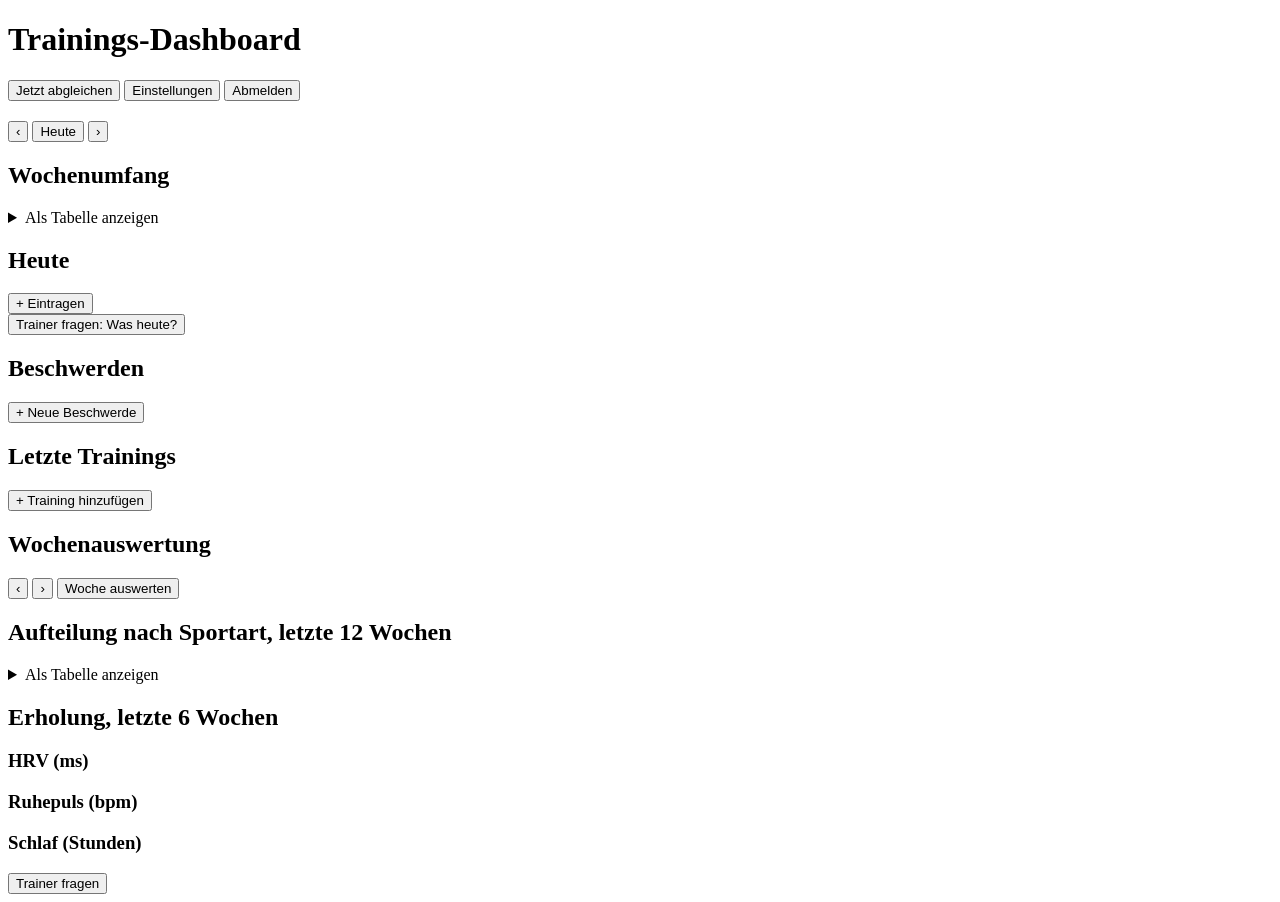
==== app/static/index.html @ 94ea367d "Trainings-Dashboard: Garmin, Plan, Auswertung, Trainer, Google Kalender, WHOOP Co-Authored-By: Claud" ====
<!DOCTYPE html>
<html lang="de">
<head>
<meta charset="utf-8">
<meta name="viewport" content="width=device-width, initial-scale=1">
<meta name="robots" content="noindex">
<title>Trainings-Dashboard</title>
<link rel="stylesheet" href="/static/style.css">
</head>
<body>
<header class="topbar">
  <div>
    <h1 id="race-name">Trainings-Dashboard</h1>
    <p id="sync-status" class="muted"></p>
  </div>
  <div class="actions">
    <button id="btn-sync">Jetzt abgleichen</button>
    <button id="btn-settings">Einstellungen</button>
    <button id="btn-logout">Abmelden</button>
  </div>
</header>

<div id="banner" class="banner" role="status" hidden></div>

<main>
  <section class="stats" id="stats" aria-label="Überblick"></section>

  <div class="home">
  <section class="card calendar-card">
    <div class="section-head">
      <h2 id="month-title" class="month-title"></h2>
      <div class="actions">
        <button id="prev-month" aria-label="Voriger Monat">‹</button>
        <button id="this-month">Heute</button>
        <button id="next-month" aria-label="Nächster Monat">›</button>
      </div>
    </div>
    <div class="calendar" id="calendar"></div>
    <div class="legend" id="sport-legend"></div>
  </section>

    <div class="home-side">
  <section class="card">
    <div class="section-head">
      <h2>Wochenumfang</h2>
      <div class="filters">
        <div class="segmented" id="weekly-sport" role="group" aria-label="Sportart"></div>
        <div class="segmented" id="weekly-metric" role="group" aria-label="Messgröße"></div>
        <div class="segmented" id="weekly-range" role="group" aria-label="Zeitraum"></div>
      </div>
    </div>
    <div class="weekly-hero">
      <div class="k" id="weekly-label"></div>
      <div class="value" id="weekly-value"></div>
      <div class="note" id="weekly-note"></div>
    </div>
    <div id="chart-weekly" class="chart"></div>
    <details class="table-view"><summary>Als Tabelle anzeigen</summary><div id="weekly-table"></div></details>
  </section>

      <section class="card today-card">
        <div class="section-head">
          <h2 id="today-title">Heute</h2>
          <button id="today-add" type="button">+ Eintragen</button>
        </div>
        <div id="today-entries"></div>
        <div id="today-recovery" class="today-recovery"></div>
        <button id="today-ask" class="primary today-ask" type="button">Trainer fragen: Was heute?</button>
      </section>

      <section class="card complaints-card">
        <div class="section-head">
          <h2>Beschwerden</h2>
          <button id="complaint-new" type="button">+ Neue Beschwerde</button>
        </div>
        <div id="complaints"></div>
      </section>
    </div>
  </div>

  <div class="columns">
    <section class="card">
      <div class="section-head"><h2>Letzte Trainings</h2><button id="btn-add-activity" class="primary">+ Training hinzufügen</button></div>
      <div id="recent"></div>
    </section>

    <section class="card">
      <div class="section-head">
        <h2 id="week-title">Wochenauswertung</h2>
        <div class="actions">
          <button id="prev-week" aria-label="Vorige Woche">‹</button>
          <button id="next-week" aria-label="Nächste Woche">›</button>
          <button id="btn-week" class="primary">Woche auswerten</button>
        </div>
      </div>
      <div id="week-analysis" class="analysis"></div>
    </section>
  </div>

  <section class="card">
    <div class="section-head"><h2>Aufteilung nach Sportart, letzte 12 Wochen</h2></div>
    <div id="chart-volume" class="chart"></div>
    <div class="legend" id="volume-legend"></div>
    <details class="table-view"><summary>Als Tabelle anzeigen</summary><div id="volume-table"></div></details>
  </section>

  <section class="card">
    <div class="section-head"><h2>Erholung, letzte 6 Wochen</h2></div>
    <div class="small-multiples">
      <div id="chart-recovery-box" hidden><h3>WHOOP Recovery (%)</h3><div id="chart-recovery" class="chart small"></div></div>
      <div><h3 id="chart-hrv-title">HRV (ms)</h3><div id="chart-hrv" class="chart small"></div></div>
      <div><h3>Ruhepuls (bpm)</h3><div id="chart-rhr" class="chart small"></div></div>
      <div><h3>Schlaf (Stunden)</h3><div id="chart-sleep" class="chart small"></div></div>
    </div>
  </section>
</main>

<div id="tooltip" class="tooltip" hidden></div>

<button id="trainer-open" class="trainer-fab primary" type="button">Trainer fragen</button>

<aside id="trainer" class="trainer" aria-label="Dein Trainer" hidden>
  <header class="trainer-head">
    <div>
      <h2>Dein Trainer</h2>
      <p class="muted">Kennt deine Daten und deinen Plan</p>
    </div>
    <div class="actions">
      <button id="trainer-knowledge" type="button">Wissen</button>
      <button id="trainer-clear" type="button">Neuer Chat</button>
      <button id="trainer-close" class="close" type="button" aria-label="Schließen">×</button>
    </div>
  </header>
  <div id="chat-log" class="chat-log" role="log" aria-live="polite"></div>
  <p id="chat-error" class="error chat-error" role="alert" hidden></p>
  <form id="chat-form" class="chat-form">
    <label class="sr-only" for="chat-input">Nachricht an deinen Trainer</label>
    <textarea id="chat-input" rows="2" maxlength="4000" placeholder="Frag deinen Trainer oder lass dir die nächste Woche planen"></textarea>
    <button id="chat-send" class="primary" type="submit">Senden</button>
  </form>
</aside>

<dialog id="day-dialog">
  <div class="dialog-head"><h2 id="day-title"></h2><button class="close" data-close aria-label="Schließen">×</button></div>
  <div id="day-entries"></div>
  <button type="button" id="day-add-activity">+ Absolviertes Training eintragen</button>
  <form id="plan-form">
    <h3 id="plan-form-title">Training eintragen</h3>
    <div class="form-grid">
      <label>Sportart<select id="plan-sport"></select></label>
      <label>Datum<input id="plan-date" type="date" required></label>
      <label class="wide">Titel<input id="plan-title" maxlength="120" placeholder="z. B. Lange Radausfahrt"></label>
      <label>Dauer (Min.)<input id="plan-duration" type="number" min="0" max="1440"></label>
      <label>Distanz (km)<input id="plan-distance" type="number" min="0" max="1000" step="0.1"></label>
      <label class="wide">Intensität<input id="plan-intensity" maxlength="60" placeholder="z. B. Zone 2, 4 × 8 Min. Schwelle"></label>
      <label class="wide">Notizen<textarea id="plan-notes" rows="2" maxlength="2000"></textarea></label>
    </div>
    <p id="plan-error" class="error" role="alert" hidden></p>
    <div class="actions end">
      <button type="button" id="plan-delete" class="danger" hidden>Löschen</button>
      <button type="button" id="plan-cancel" hidden>Abbrechen</button>
      <button type="submit" class="primary">Speichern</button>
    </div>
  </form>
</dialog>

<dialog id="activity-dialog">
  <div class="dialog-head"><h2 id="activity-title"></h2><button class="close" data-close aria-label="Schließen">×</button></div>
  <p id="activity-sub" class="muted"></p>
  <div id="activity-metrics" class="metrics"></div>
  <div id="activity-plan"></div>
  <label class="note-field">Deine Notizen für die Auswertung
    <textarea id="activity-note" rows="5" maxlength="4000" placeholder="Wie hat es sich angefühlt? Beine, Schlaf, Wetter, Ernährung, Beschwerden, was immer Claude wissen soll."></textarea>
  </label>
  <p id="note-state" class="muted"></p>
  <div class="section-head"><h3>Auswertung</h3><button id="activity-analyze" class="primary">Auswerten</button></div>
  <div id="activity-analysis" class="analysis"></div>
  <div id="activity-laps"></div>
  <div id="activity-manual" class="actions end" hidden>
    <button type="button" id="activity-delete" class="danger">Löschen</button>
    <button type="button" id="activity-edit">Bearbeiten</button>
  </div>
</dialog>

<dialog id="complaint-dialog">
  <div class="dialog-head"><h2 id="complaint-title">Neue Beschwerde</h2><button class="close" data-close aria-label="Schließen">×</button></div>
  <form id="complaint-form">
    <div class="form-grid">
      <label>Was und wo?<input id="complaint-name" required maxlength="120" placeholder="z. B. Achillessehne links"></label>
      <label>Seit wann?<input id="complaint-start" type="date" required></label>
      <label class="wide">Woher kommt es vermutlich?
        <textarea id="complaint-cause" rows="2" maxlength="2000" placeholder="z. B. Umfang zu schnell gesteigert, neue Schuhe, Tennis"></textarea>
      </label>
      <label class="wide complaint-first">Wie ist es gerade?
        <textarea id="complaint-text" rows="3" maxlength="2000"></textarea>
      </label>
    </div>
    <p id="complaint-error" class="error" role="alert" hidden></p>
    <div class="actions end">
      <button type="button" id="complaint-delete" class="danger" hidden>Ganz löschen</button>
      <button type="submit" class="primary">Speichern</button>
    </div>
  </form>
</dialog>

<dialog id="knowledge-dialog">
  <div class="dialog-head"><h2>Wissen deines Trainers</h2><button class="close" data-close aria-label="Schließen">×</button></div>
  <p class="muted">Übertrage hierher, was in deinem Claude-Projekt steht. Der Trainer nutzt es bei jeder Antwort. Es ist eine Kopie: Änderungen im Claude-Projekt kommen nicht automatisch hier an.</p>
  <form id="instructions-form">
    <label>Projektanweisungen
      <textarea id="knowledge-instructions" rows="7" maxlength="20000" placeholder="Hier die Anweisungen aus deinem Projekt einfügen, zum Beispiel Ziele, Zielzeit, Regeln für den Trainer"></textarea>
    </label>
    <p id="instructions-state" class="muted"></p>
    <div class="actions end"><button type="submit" class="primary">Anweisungen speichern</button></div>
  </form>
  <h3 class="knowledge-head">Dateien und Texte</h3>
  <div id="knowledge-list"></div>
  <p id="knowledge-warning" class="error" hidden></p>
  <label class="file-button">Dateien hochladen (PDF, TXT, MD, CSV)
    <input id="knowledge-files" type="file" multiple accept=".pdf,.txt,.md,.markdown,.csv,.tsv,.json">
  </label>
  <form id="knowledge-form">
    <div class="form-grid">
      <label class="wide">Titel<input id="knowledge-title" maxlength="120" required placeholder="z. B. Streckeninfos Musterstadt"></label>
      <label class="wide">Text einfügen<textarea id="knowledge-content" rows="4" required></textarea></label>
    </div>
    <div class="actions end"><button type="submit">Text hinzufügen</button></div>
  </form>
  <p id="knowledge-error" class="error" role="alert" hidden></p>
</dialog>

<dialog id="manual-dialog">
  <div class="dialog-head"><h2 id="manual-title">Training hinzufügen</h2><button class="close" data-close aria-label="Schließen">×</button></div>
  <form id="manual-form">
    <div class="form-grid">
      <label>Sportart<select id="manual-sport"></select></label>
      <label>Titel<input id="manual-name" maxlength="120" placeholder="z. B. Freiwasser"></label>
      <label>Datum<input id="manual-date" type="date" required></label>
      <label>Uhrzeit<input id="manual-time" type="time" required></label>
      <label>Dauer<input id="manual-duration" required inputmode="numeric" placeholder="90 oder 1:30"></label>
      <label>Distanz (km)<input id="manual-distance" type="number" min="0" max="1000" step="0.01"></label>
      <label>Ø Puls<input id="manual-hr" type="number" min="30" max="250"></label>
      <label>Max. Puls<input id="manual-maxhr" type="number" min="30" max="250"></label>
      <label>Ø Leistung (W)<input id="manual-power" type="number" min="0" max="2500"></label>
      <label>Höhenmeter<input id="manual-elevation" type="number" min="0" max="20000"></label>
      <label class="wide">Deine Notizen für die Auswertung
        <textarea id="manual-note" rows="5" maxlength="4000" placeholder="Wie lief es, wie hat es sich angefühlt? Je mehr du schreibst, desto genauer die Auswertung."></textarea>
      </label>
    </div>
    <p id="manual-hint" class="muted">Nach dem Speichern wertet Claude das Training automatisch aus.</p>
    <p id="manual-error" class="error" role="alert" hidden></p>
    <div class="actions end"><button type="submit" class="primary">Speichern</button></div>
  </form>
</dialog>

<dialog id="settings-dialog">
  <div class="dialog-head"><h2>Einstellungen</h2><button class="close" data-close aria-label="Schließen">×</button></div>
  <form id="settings-form">
    <h3>Rennen</h3>
    <div class="form-grid">
      <label>Name<input id="set-race-name" required maxlength="80"></label>
      <label>Datum<input id="set-race-date" type="date" required></label>
      <label class="wide">Infos für die Auswertung
        <textarea id="set-notes" rows="4" maxlength="4000" placeholder="z. B. Zielzeit, FTP, Laufschwelle, Stärken und Schwächen, Verletzungen, verfügbare Stunden pro Woche"></textarea>
      </label>
    </div>
    <div class="actions end"><button type="submit" class="primary">Speichern</button></div>
  </form>
  <p id="backup-state" class="muted backup-state"></p>
  <div id="calendar-terms" class="settings-block" hidden>
    <h3>Was zählt aus Google als Training?</h3>
    <p class="muted">Erkannt werden Wörter wie Schwimmen, Rad, Kickr, Lauf, Gym, Kraft, Tennis oder Koppel. Hier korrigierst du das, ein Begriff pro Zeile.</p>
    <div class="form-grid">
      <label>Zählt auch als Training<textarea id="terms-training" rows="3" maxlength="2000" placeholder="z. B. Bouldern"></textarea></label>
      <label>Zählt nicht als Training<textarea id="terms-ignore" rows="3" maxlength="2000" placeholder="z. B. Training Firma"></textarea></label>
    </div>
    <p id="terms-state" class="muted"></p>
    <div class="actions end">
      <button type="button" id="calendar-unhide" hidden></button>
      <button type="button" id="terms-save">Begriffe speichern</button>
    </div>
  </div>
  <form id="calendar-form" class="settings-block">
    <h3>Google Kalender</h3>
    <p id="calendar-state" class="muted"></p>
    <label>Geheime Adresse im iCal-Format
      <textarea id="set-calendar" rows="2" autocomplete="off" spellcheck="false" required placeholder="https://calendar.google.com/calendar/ical/…/basic.ics"></textarea>
    </label>
    <p class="muted">In Google Kalender am Computer: Einstellungen, links deinen Kalender wählen, dann „Kalender integrieren“ und „Geheime Adresse im iCal-Format“ kopieren. Bei mehreren Kalendern eine Adresse pro Zeile. Der Zugriff ist nur lesend. Trainings erscheinen im Kalender, alle anderen Termine sieht nur der Trainer, und zwar nur mit Titel und Uhrzeit. Wer die Adresse kennt, kann deinen Kalender lesen, gib sie also nicht weiter.</p>
    <p id="calendar-error" class="error" role="alert" hidden></p>
    <div class="actions end">
      <button type="button" id="calendar-remove" class="danger" hidden>Verbindung trennen</button>
      <button type="submit" class="primary">Prüfen und speichern</button>
    </div>
  </form>
  <form id="whoop-form" class="settings-block">
    <h3>WHOOP</h3>
    <p id="whoop-state" class="muted"></p>
    <details id="whoop-help">
      <summary>So richtest du den Zugang einmalig ein</summary>
      <ol class="muted whoop-steps">
        <li>Melde dich im <a href="https://developer-dashboard.whoop.com" target="_blank" rel="noopener noreferrer">WHOOP Developer Dashboard</a> mit deinem WHOOP-Konto an und lege ein Team und eine App an.</li>
        <li>Als Redirect URL trägst du genau diese Adresse ein: <code id="whoop-redirect"></code></li>
        <li>Wähle die Berechtigungen read:recovery, read:cycles und read:sleep.</li>
        <li>Kopiere Client ID und Client Secret hierher und klicke auf „Mit WHOOP verbinden“. Danach meldest du dich bei WHOOP an und gibst den Zugriff frei.</li>
      </ol>
    </details>
    <div class="form-grid">
      <label>Client ID<input id="set-whoop-id" autocomplete="off" spellcheck="false" required maxlength="200"></label>
      <label>Client Secret<input id="set-whoop-secret" type="password" autocomplete="off" maxlength="500"></label>
    </div>
    <p class="muted">Der Zugriff ist nur lesend: Recovery, HRV, Ruhepuls, Schlaf und Tagesbelastung. Das Secret wird nie wieder angezeigt.</p>
    <p id="whoop-error" class="error" role="alert" hidden></p>
    <div class="actions end">
      <button type="button" id="whoop-remove" class="danger" hidden>Verbindung trennen</button>
      <button type="submit" class="primary">Mit WHOOP verbinden</button>
    </div>
  </form>
  <form id="key-form">
    <h3>Garmin-Verbindung</h3>
    <p id="key-state" class="muted"></p>
    <div id="key-expiry-box" class="key-expiry">
      <label>Aktueller Key läuft ab am<input id="set-key-expiry" type="date"></label>
      <button type="button" id="key-expiry-save">Datum speichern</button>
      <p id="key-expiry-state" class="muted"></p>
    </div>
    <div class="form-grid">
      <label>Personal API Key<input id="set-key" type="password" autocomplete="off" required></label>
      <label>Bei Garmin gewählte Laufzeit
        <select id="set-key-days">
          <option value="">Weiß ich nicht</option>
          <option value="30">30 Tage</option>
          <option value="90">90 Tage</option>
          <option value="180">180 Tage</option>
          <option value="365" selected>365 Tage</option>
        </select>
      </label>
    </div>
    <p class="muted">Den Key erstellst du in Garmin Connect unter <a href="https://connect.garmin.com/app/settings/personalApiToken" target="_blank" rel="noopener noreferrer">Personal API Key</a>. Er wird vor dem Speichern bei Garmin geprüft und danach nie wieder angezeigt.</p>
    <p id="key-error" class="error" role="alert" hidden></p>
    <div class="actions end">
      <button type="button" id="key-remove" class="danger" hidden>Key entfernen</button>
      <button type="submit" class="primary">Key prüfen und speichern</button>
    </div>
  </form>
</dialog>

<script src="/static/app.js"></script>
</body>
</html>
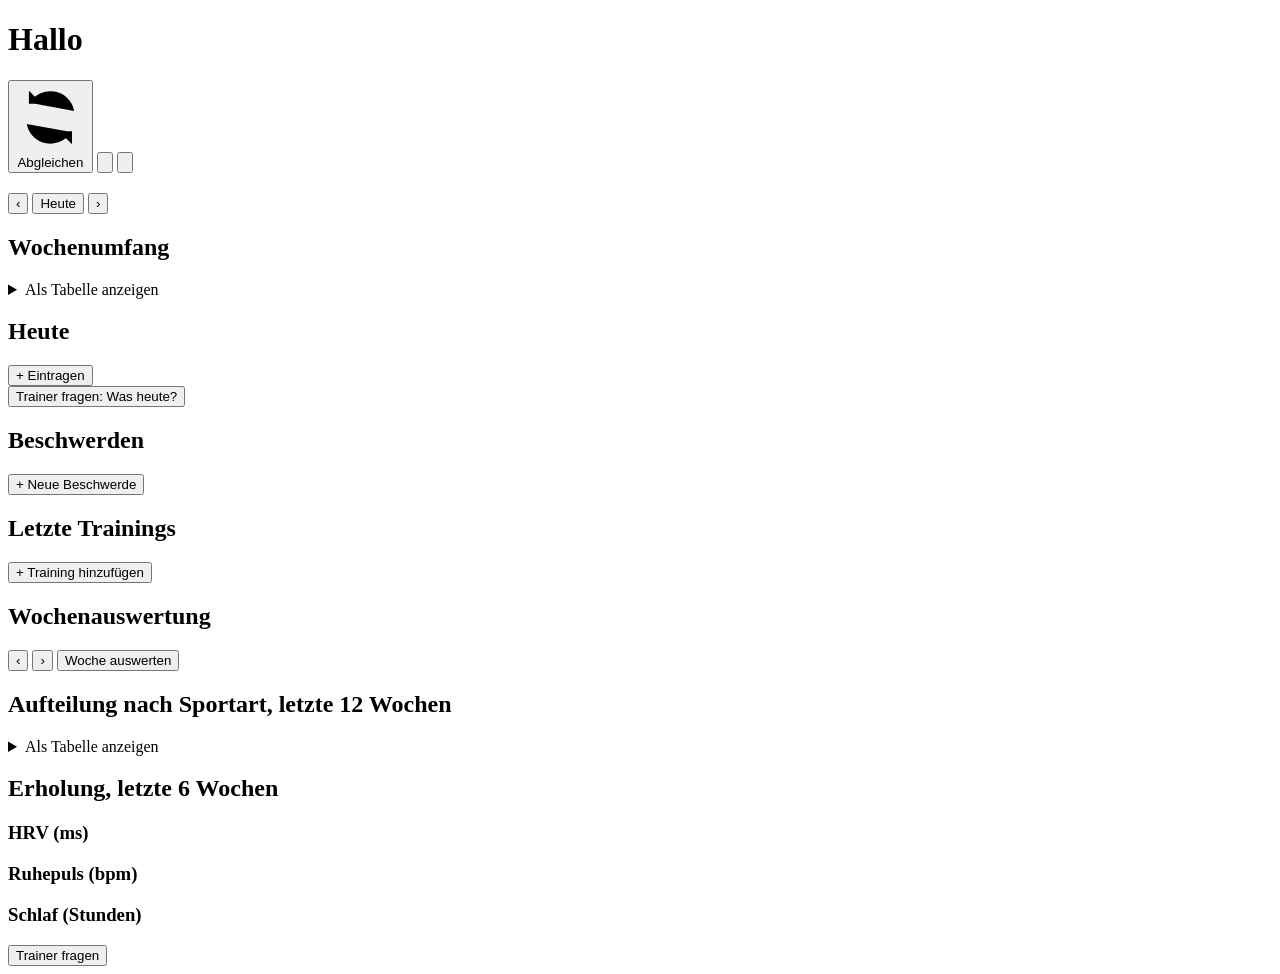
==== commit 13a17c32: "Kopfzeile: Begrüßung nach Tageszeit, Symbol-Knöpfe, Abgleich mit Zeitangabe Co-Authored-By: Claude O" ====
--- a/app/static/index.html
+++ b/app/static/index.html
@@ -9,14 +9,21 @@
 </head>
 <body>
 <header class="topbar">
-  <div>
-    <h1 id="race-name">Trainings-Dashboard</h1>
-    <p id="sync-status" class="muted"></p>
-  </div>
-  <div class="actions">
-    <button id="btn-sync">Jetzt abgleichen</button>
-    <button id="btn-settings">Einstellungen</button>
-    <button id="btn-logout">Abmelden</button>
+  <div class="greeting">
+    <h1 id="greeting">Hallo</h1>
+    <p id="greeting-sub" class="muted"></p>
+  </div>
+  <div class="top-actions">
+    <button id="btn-sync" class="sync-pill" title="Jetzt mit Garmin und WHOOP abgleichen">
+      <svg viewBox="0 0 16 16" aria-hidden="true"><path d="M13.5 6.5A5.6 5.6 0 0 0 3.2 4.6M2.5 9.5a5.6 5.6 0 0 0 10.3 1.9M3 1.8v3h3M13 14.2v-3h-3"/></svg>
+      <span id="sync-status">Abgleichen</span>
+    </button>
+    <button id="btn-settings" class="icon-button" title="Einstellungen" aria-label="Einstellungen">
+      <svg viewBox="0 0 16 16" aria-hidden="true"><path d="M8 5.6a2.4 2.4 0 1 0 .01 0M6.9 1.5h2.2l.4 1.8 1.3.7 1.7-.7 1.1 1.9-1.4 1.2v1.4l1.4 1.2-1.1 1.9-1.7-.7-1.3.7-.4 1.8H6.9l-.4-1.8-1.3-.7-1.7.7-1.1-1.9 1.4-1.2V7.2L2.4 6l1.1-1.9 1.7.7 1.3-.7z"/></svg>
+    </button>
+    <button id="btn-logout" class="icon-button" title="Abmelden" aria-label="Abmelden">
+      <svg viewBox="0 0 16 16" aria-hidden="true"><path d="M6 2.5H3.5v11H6M10 4.8 13.2 8 10 11.2M13 8H6.5"/></svg>
+    </button>
   </div>
 </header>
 
@@ -260,6 +267,7 @@
     <div class="form-grid">
       <label>Name<input id="set-race-name" required maxlength="80"></label>
       <label>Datum<input id="set-race-date" type="date" required></label>
+      <label>Dein Vorname für die Begrüßung<input id="set-athlete-name" maxlength="40" autocomplete="given-name"></label>
       <label class="wide">Infos für die Auswertung
         <textarea id="set-notes" rows="4" maxlength="4000" placeholder="z. B. Zielzeit, FTP, Laufschwelle, Stärken und Schwächen, Verletzungen, verfügbare Stunden pro Woche"></textarea>
       </label>
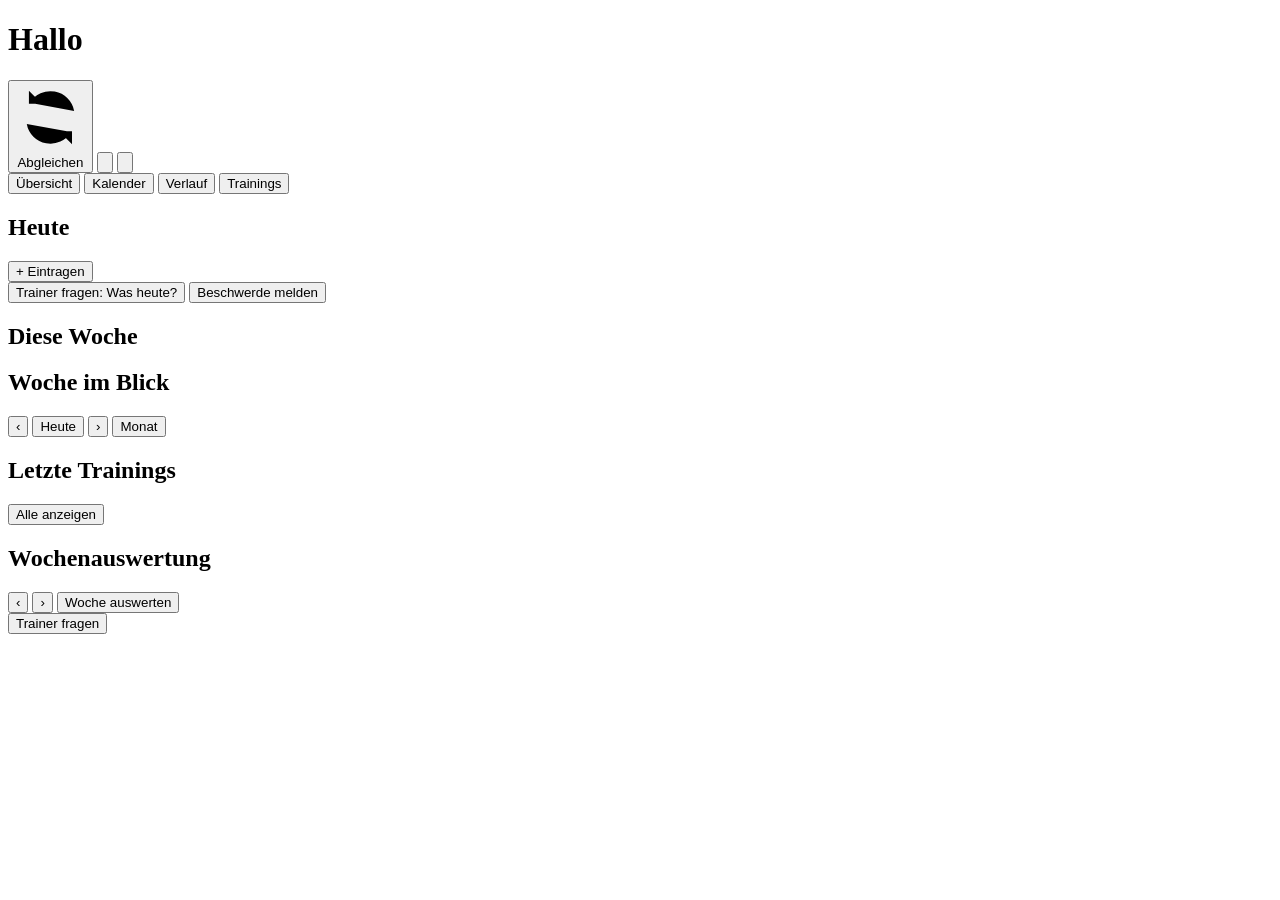
==== commit b4dd6ad6: "Mehrere Benutzer, eigener Claude-Key für Gäste, aufgeräumte Startseite Benutzer - Anmeldung mit Benu" ====
--- a/app/static/index.html
+++ b/app/static/index.html
@@ -14,6 +14,7 @@
     <p id="greeting-sub" class="muted"></p>
   </div>
   <div class="top-actions">
+    <span id="race-chip" class="race-chip" hidden></span>
     <button id="btn-sync" class="sync-pill" title="Jetzt mit Garmin und WHOOP abgleichen">
       <svg viewBox="0 0 16 16" aria-hidden="true"><path d="M13.5 6.5A5.6 5.6 0 0 0 3.2 4.6M2.5 9.5a5.6 5.6 0 0 0 10.3 1.9M3 1.8v3h3M13 14.2v-3h-3"/></svg>
       <span id="sync-status">Abgleichen</span>
@@ -30,41 +31,16 @@
 <div id="banner" class="banner" role="status" hidden></div>
 
 <main>
-  <section class="stats" id="stats" aria-label="Überblick"></section>
-
-  <div class="home">
-  <section class="card calendar-card">
-    <div class="section-head">
-      <h2 id="month-title" class="month-title"></h2>
-      <div class="actions">
-        <button id="prev-month" aria-label="Voriger Monat">‹</button>
-        <button id="this-month">Heute</button>
-        <button id="next-month" aria-label="Nächster Monat">›</button>
-      </div>
-    </div>
-    <div class="calendar" id="calendar"></div>
-    <div class="legend" id="sport-legend"></div>
-  </section>
-
-    <div class="home-side">
-  <section class="card">
-    <div class="section-head">
-      <h2>Wochenumfang</h2>
-      <div class="filters">
-        <div class="segmented" id="weekly-sport" role="group" aria-label="Sportart"></div>
-        <div class="segmented" id="weekly-metric" role="group" aria-label="Messgröße"></div>
-        <div class="segmented" id="weekly-range" role="group" aria-label="Zeitraum"></div>
-      </div>
-    </div>
-    <div class="weekly-hero">
-      <div class="k" id="weekly-label"></div>
-      <div class="value" id="weekly-value"></div>
-      <div class="note" id="weekly-note"></div>
-    </div>
-    <div id="chart-weekly" class="chart"></div>
-    <details class="table-view"><summary>Als Tabelle anzeigen</summary><div id="weekly-table"></div></details>
-  </section>
-
+  <nav class="tabs" role="tablist" aria-label="Bereiche">
+    <button type="button" role="tab" id="tab-home" aria-controls="p-home" aria-selected="true" data-hash="">Übersicht</button>
+    <button type="button" role="tab" id="tab-calendar" aria-controls="p-calendar" aria-selected="false" data-hash="kalender">Kalender</button>
+    <button type="button" role="tab" id="tab-trends" aria-controls="p-trends" aria-selected="false" data-hash="verlauf">Verlauf</button>
+    <button type="button" role="tab" id="tab-activities" aria-controls="p-activities" aria-selected="false" data-hash="trainings">Trainings</button>
+  </nav>
+
+  <!-- Übersicht: was heute und diese Woche zählt -->
+  <section class="panel" id="p-home" role="tabpanel" aria-labelledby="tab-home">
+    <div class="home-top">
       <section class="card today-card">
         <div class="section-head">
           <h2 id="today-title">Heute</h2>
@@ -72,53 +48,113 @@
         </div>
         <div id="today-entries"></div>
         <div id="today-recovery" class="today-recovery"></div>
-        <button id="today-ask" class="primary today-ask" type="button">Trainer fragen: Was heute?</button>
+        <div id="today-complaints"></div>
+        <div class="today-actions">
+          <button id="today-ask" class="primary" type="button">Trainer fragen: Was heute?</button>
+          <button id="complaint-new" type="button">Beschwerde melden</button>
+        </div>
       </section>
 
-      <section class="card complaints-card">
-        <div class="section-head">
-          <h2>Beschwerden</h2>
-          <button id="complaint-new" type="button">+ Neue Beschwerde</button>
-        </div>
-        <div id="complaints"></div>
+      <section class="card week-card">
+        <div class="section-head"><h2>Diese Woche</h2><span id="week-range" class="muted"></span></div>
+        <div id="week-progress"></div>
       </section>
     </div>
-  </div>
-
-  <div class="columns">
-    <section class="card">
-      <div class="section-head"><h2>Letzte Trainings</h2><button id="btn-add-activity" class="primary">+ Training hinzufügen</button></div>
-      <div id="recent"></div>
-    </section>
 
     <section class="card">
       <div class="section-head">
-        <h2 id="week-title">Wochenauswertung</h2>
+        <h2 id="strip-title">Woche im Blick</h2>
         <div class="actions">
-          <button id="prev-week" aria-label="Vorige Woche">‹</button>
-          <button id="next-week" aria-label="Nächste Woche">›</button>
-          <button id="btn-week" class="primary">Woche auswerten</button>
+          <button id="strip-prev" type="button" aria-label="Vorige Woche">‹</button>
+          <button id="strip-today" type="button">Heute</button>
+          <button id="strip-next" type="button" aria-label="Nächste Woche">›</button>
+          <button type="button" data-goto="tab-calendar">Monat</button>
         </div>
       </div>
-      <div id="week-analysis" class="analysis"></div>
-    </section>
-  </div>
-
-  <section class="card">
-    <div class="section-head"><h2>Aufteilung nach Sportart, letzte 12 Wochen</h2></div>
-    <div id="chart-volume" class="chart"></div>
-    <div class="legend" id="volume-legend"></div>
-    <details class="table-view"><summary>Als Tabelle anzeigen</summary><div id="volume-table"></div></details>
+      <div class="week-strip" id="week-strip"></div>
+    </section>
+
+    <div class="columns">
+      <section class="card">
+        <div class="section-head"><h2>Letzte Trainings</h2><button type="button" class="link" data-goto="tab-activities">Alle anzeigen</button></div>
+        <div id="recent-short"></div>
+      </section>
+
+      <section class="card">
+        <div class="section-head">
+          <h2 id="week-title">Wochenauswertung</h2>
+          <div class="actions">
+            <button id="prev-week" aria-label="Vorige Woche">‹</button>
+            <button id="next-week" aria-label="Nächste Woche">›</button>
+            <button id="btn-week" class="primary">Woche auswerten</button>
+          </div>
+        </div>
+        <div id="week-analysis" class="analysis clamped"></div>
+        <button id="week-more" type="button" class="link" hidden>Ganz lesen</button>
+      </section>
+    </div>
   </section>
 
-  <section class="card">
-    <div class="section-head"><h2>Erholung, letzte 6 Wochen</h2></div>
-    <div class="small-multiples">
-      <div id="chart-recovery-box" hidden><h3>WHOOP Recovery (%)</h3><div id="chart-recovery" class="chart small"></div></div>
-      <div><h3 id="chart-hrv-title">HRV (ms)</h3><div id="chart-hrv" class="chart small"></div></div>
-      <div><h3>Ruhepuls (bpm)</h3><div id="chart-rhr" class="chart small"></div></div>
-      <div><h3>Schlaf (Stunden)</h3><div id="chart-sleep" class="chart small"></div></div>
-    </div>
+  <!-- Kalender: der Monat wie bisher -->
+  <section class="panel" id="p-calendar" role="tabpanel" aria-labelledby="tab-calendar" hidden>
+    <section class="card calendar-card">
+      <div class="section-head">
+        <h2 id="month-title" class="month-title"></h2>
+        <div class="actions">
+          <button id="prev-month" aria-label="Voriger Monat">‹</button>
+          <button id="this-month">Heute</button>
+          <button id="next-month" aria-label="Nächster Monat">›</button>
+        </div>
+      </div>
+      <div class="calendar" id="calendar"></div>
+      <div class="legend" id="sport-legend"></div>
+    </section>
+  </section>
+
+  <!-- Verlauf: Umfang, Erholung, frühere Beschwerden -->
+  <section class="panel" id="p-trends" role="tabpanel" aria-labelledby="tab-trends" hidden>
+    <section class="card">
+      <div class="section-head">
+        <h2>Umfang pro Woche</h2>
+        <div class="filters">
+          <div class="segmented" id="weekly-sport" role="group" aria-label="Sportart"></div>
+          <div class="segmented" id="weekly-metric" role="group" aria-label="Messgröße"></div>
+          <div class="segmented" id="weekly-range" role="group" aria-label="Zeitraum"></div>
+        </div>
+      </div>
+      <div class="weekly-hero">
+        <div class="k" id="weekly-label"></div>
+        <div class="value" id="weekly-value"></div>
+        <div class="note" id="weekly-note"></div>
+      </div>
+      <div id="chart-weekly" class="chart"></div>
+      <div class="legend" id="weekly-legend" hidden></div>
+      <details class="table-view"><summary>Als Tabelle anzeigen</summary><div id="weekly-table"></div></details>
+    </section>
+
+    <section class="card">
+      <div class="section-head"><h2>Erholung, letzte 6 Wochen</h2></div>
+      <div class="small-multiples">
+        <div id="chart-recovery-box" hidden><h3>WHOOP Recovery (%)</h3><div id="chart-recovery" class="chart small"></div></div>
+        <div><h3 id="chart-hrv-title">HRV (ms)</h3><div id="chart-hrv" class="chart small"></div></div>
+        <div><h3>Ruhepuls (bpm)</h3><div id="chart-rhr" class="chart small"></div></div>
+        <div><h3>Schlaf (Stunden)</h3><div id="chart-sleep" class="chart small"></div></div>
+      </div>
+    </section>
+
+    <section class="card complaints-card">
+      <div class="section-head"><h2>Beschwerden</h2></div>
+      <div id="complaints"></div>
+    </section>
+  </section>
+
+  <!-- Trainings: die ganze Liste -->
+  <section class="panel" id="p-activities" role="tabpanel" aria-labelledby="tab-activities" hidden>
+    <section class="card">
+      <div class="section-head"><h2>Alle Trainings</h2><button id="btn-add-activity" class="primary">+ Training hinzufügen</button></div>
+      <div id="recent"></div>
+      <button id="recent-more" type="button" class="more" hidden>Weitere laden</button>
+    </section>
   </section>
 </main>
 
@@ -301,6 +337,25 @@
       <button type="submit" class="primary">Prüfen und speichern</button>
     </div>
   </form>
+  <form id="claude-form" class="settings-block" hidden>
+    <h3>Claude</h3>
+    <p id="claude-state" class="muted"></p>
+    <details id="claude-help">
+      <summary>So bekommst du einen API-Key</summary>
+      <ol class="muted whoop-steps">
+        <li>Melde dich in der <a href="https://platform.claude.com" target="_blank" rel="noopener noreferrer">Claude Console</a> an und lade unter „Billing“ Guthaben auf.</li>
+        <li>Lege unter „API Keys“ einen neuen Key an und kopiere ihn hierher.</li>
+        <li>Am besten setzt du dort auch ein monatliches Ausgabenlimit.</li>
+      </ol>
+    </details>
+    <label>API-Key<input id="set-claude-key" type="password" autocomplete="off" spellcheck="false" maxlength="400" placeholder="sk-ant-…"></label>
+    <p class="muted">Trainer und Auswertungen laufen nur über diesen Key und werden darüber abgerechnet. Der Key wird nie wieder angezeigt.</p>
+    <p id="claude-error" class="error" role="alert" hidden></p>
+    <div class="actions end">
+      <button type="button" id="claude-remove" class="danger" hidden>Key entfernen</button>
+      <button type="submit" class="primary">Speichern</button>
+    </div>
+  </form>
   <form id="whoop-form" class="settings-block">
     <h3>WHOOP</h3>
     <p id="whoop-state" class="muted"></p>
